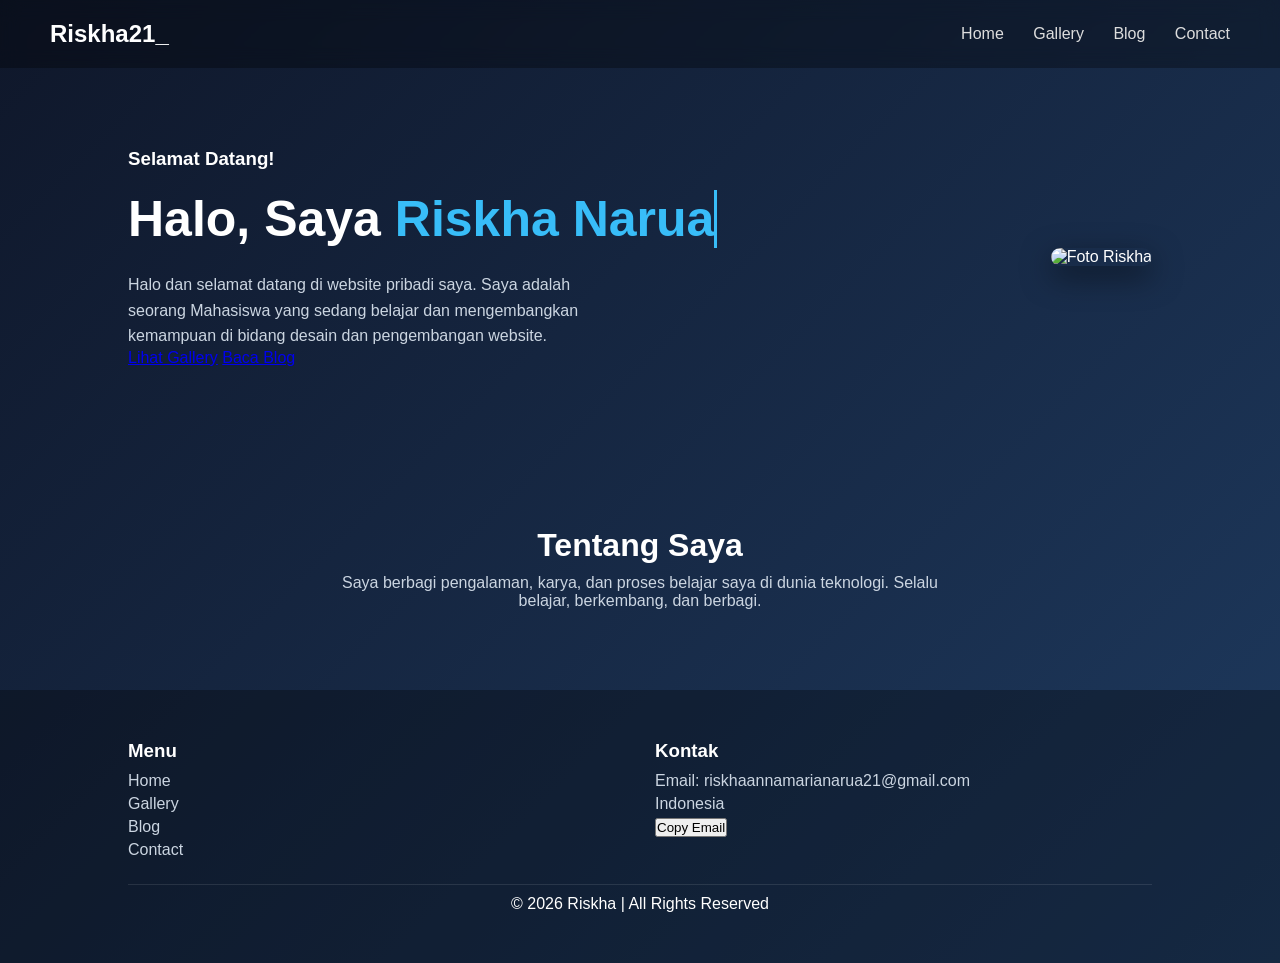
==== index.html @ 5e5030ea "upload pertama" ====
<!DOCTYPE html>
<html lang="id">
<head>
    <meta charset="UTF-8">
    <meta name="viewport" content="width=device-width, initial-scale=1.0">
    <title>Home - Riskha Website</title>

    <!-- CSS -->
    <link rel="stylesheet" href="style.css">
</head>

<body>
    <body data-page="0">

<!-- NAVBAR -->
<nav class="navbar">
    <h2 class="logo">Riskha21_</h2>

    <div class="menu">
        <a href="index.html" class="active">Home</a>
        <a href="gallery.html">Gallery</a>
        <a href="blog.html">Blog</a>
        <a href="contact.html">Contact</a>
    </div>
</nav>

<!-- HERO -->
<section class="hero">

    <div class="hero-text">
        <h3 class="fade-slide">Selamat Datang!</h3>

        <h1 class="typing">
            Halo, Saya <span class="highlight">Riskha Narua</span>
        </h1>

        <p class="fade-slide delay-1">
            Halo dan selamat datang di website pribadi saya. Saya adalah seorang Mahasiswa 
            yang sedang belajar dan mengembangkan kemampuan di bidang desain dan pengembangan website.
        </p>

        <div class="hero-btn fade-slide delay-2">
            <a href="gallery.html" class="btn">Lihat Gallery</a>
            <a href="blog.html" class="btn secondary">Baca Blog</a>
        </div>
    </div>

    <div class="hero-img fade-slide delay-2">
        <img src="profil.jpeg" alt="Foto Riskha">
    </div>

</section>

<!-- ABOUT -->
<section id="about" class="about fade-slide">
    <h2>Tentang Saya</h2>
    <p>
        Saya berbagi pengalaman, karya, dan proses belajar saya di dunia teknologi. 
        Selalu belajar, berkembang, dan berbagi.
    </p>
</section>

<!-- FOOTER -->
<footer class="footer">
    <div class="footer-container">

        <div class="footer-col">
            <h3>Menu</h3>
            <a href="index.html">Home</a>
            <a href="gallery.html">Gallery</a>
            <a href="blog.html">Blog</a>
            <a href="contact.html">Contact</a>
        </div>

        <div class="footer-col">
            <h3>Kontak</h3>
            <p id="email">Email: riskhaannamarianarua21@gmail.com</p>
            <p>Indonesia</p>
            <button onclick="copyEmail()" class="copy-btn">Copy Email</button>
        </div>

    </div>

    <div class="footer-bottom">
        © 2026 Riskha | All Rights Reserved
    </div>
</footer>

<!-- JS -->
<script src="script.js"></script>

</body>
</html>
---- style.css ----
/* RESET */
* {
    margin: 0;
    padding: 0;
    box-sizing: border-box;
}

/* BODY */
body {
    font-family: 'Segoe UI', sans-serif;
    background: linear-gradient(135deg, #0f172a, #1e3a5f);
    color: #fff;
}

/* NAVBAR */
.navbar {
    display: flex;
    justify-content: space-between;
    align-items: center;
    padding: 20px 50px;
    background: rgba(0,0,0,0.3);
    backdrop-filter: blur(10px);
    position: sticky;
    top: 0;
}

.logo {
    font-size: 24px;
}

/* MENU */
.menu a {
    margin-left: 25px;
    color: #ddd;
    text-decoration: none;
    font-weight: 500;
    position: relative;
}

.menu a::after {
    content: "";
    position: absolute;
    width: 0%;
    height: 2px;
    background: #38bdf8;
    left: 0;
    bottom: -5px;
    transition: 0.3s;
}

.menu a:hover::after {
    width: 100%;
}

.menu a:hover {
    color: #38bdf8;
}

/* HERO */
.hero {
    display: flex;
    justify-content: space-between;
    align-items: center;
    padding: 80px 10%;
}

/* TEXT */
.hero-text h1 {
    font-size: 50px;
    margin: 20px 0;
}

.hero-text p {
    color: #cbd5e1;
    line-height: 1.6;
    max-width: 500px;
}

/* BUTTON */
.hero button {
    margin-top: 20px;
    padding: 12px 25px;
    border: none;
    background: linear-gradient(45deg, #38bdf8, #0ea5e9);
    color: white;
    border-radius: 30px;
    cursor: pointer;
    transition: 0.3s;
}

.hero button:hover {
    transform: scale(1.05);
    box-shadow: 0 0 20px rgba(56,189,248,0.5);
}

/* IMAGE */
.hero-img img {
    width: 320px;
    border-radius: 20px;
    transition: 0.4s;
    box-shadow: 0 10px 30px rgba(0,0,0,0.5);
}

.hero-img img:hover {
    transform: scale(1.05) rotate(1deg);
}

/* ANIMASI */
.hero-text {
    animation: slideLeft 1s ease;
}

.hero-img img {
    animation: slideRight 1s ease;
}

@keyframes slideLeft {
    from {
        transform: translateX(-100px);
        opacity: 0;
    }
    to {
        transform: translateX(0);
        opacity: 1;
    }
}

@keyframes slideRight {
    from {
        transform: translateX(100px);
        opacity: 0;
    }
    to {
        transform: translateX(0);
        opacity: 1;
    }
}

/* ABOUT */
.about {
    padding: 80px 10%;
    text-align: center;
}

.about h2 {
    font-size: 32px;
    margin-bottom: 10px;
}

.about p {
    color: #cbd5e1;
    max-width: 600px;
    margin: auto;
}

/* HR */
hr {
    border: none;
    height: 1px;
    background: rgba(255,255,255,0.1);
    margin: 40px 10%;
}

/* FOOTER */
.footer {
    background: rgba(0,0,0,0.3);
    padding: 50px 10%;
}

.footer-container {
    display: flex;
    justify-content: space-between;
    flex-wrap: wrap;
    gap: 30px;
}

.footer-col {
    flex: 1;
    min-width: 200px;
}

.footer h2, .footer h3 {
    margin-bottom: 10px;
}

.footer p, .footer a {
    color: #cbd5e1;
    text-decoration: none;
    margin: 5px 0;
    display: block;
}

.footer a:hover {
    color: #38bdf8;
}

.footer-bottom {
    text-align: center;
    margin-top: 20px;
    border-top: 1px solid rgba(255,255,255,0.1);
    padding-top: 10px;
}

/* RESPONSIVE */
@media(max-width: 768px) {
    .hero {
        flex-direction: column;
        text-align: center;
    }

    .hero-img img {
        margin-top: 20px;
    }
}

.slide-text {
    opacity: 0;
    transform: translateX(-100px);
    animation: slideIn 1.5s ease forwards;
}

@keyframes slideIn {
    to {
        opacity: 1;
        transform: translateX(0);
    }
}

/* ===== TYPING EFFECT ===== */
.typing {
    display: inline-block;
    overflow: hidden;
    white-space: nowrap;
    border-right: 3px solid #38bdf8;
    width: 0;
    animation: typing 3s steps(30, end) forwards, blink 0.7s infinite;
}

@keyframes typing {
    from { width: 0 }
    to { width: 100% }
}

@keyframes blink {
    50% { border-color: transparent }
}

/* Highlight nama */
.highlight {
    color: #38bdf8;
}

/* ===== FADE + SLIDE ===== */
.fade-slide {
    opacity: 0;
    transform: translateY(30px);
    animation: fadeSlide 1s forwards;
}

.delay-1 {
    animation-delay: 0.5s;
}

.delay-2 {
    animation-delay: 1s;
}

@keyframes fadeSlide {
    to {
        opacity: 1;
        transform: translateY(0);
    }
}


/* ===== GALLERY STYLE ===== */
/* GALLERY TABLE */
.gallery-table {
    width: 80%;
    margin: auto;
    border-spacing: 30px; /* jarak antar gambar */
}

/* GAMBAR */
.gallery-img {
    width: 250px; /* ukuran diperkecil */
    height: 180px;
    object-fit: cover;
    border-radius: 15px;
    cursor: pointer;
    transition: 0.3s;
    box-shadow: 0 5px 15px rgba(0,0,0,0.4);
}

.gallery-img:hover {
    transform: scale(1.05);
}

/* TEXT */
.gallery-table p {
    margin-top: 8px;
    color: #cbd5e1;
}

/* LIGHTBOX FIX */
#lightbox img {
    max-width: 70%;
    max-height: 70%;
}

.fade-up {
    opacity: 0;
    transform: translateY(40px);
    transition: all 0.8s ease;
}

.fade-up.show {
    opacity: 1;
    transform: translateY(0);
}

/* ===== BLOG STYLE ===== */
.blog-card {
    background: #1e293b;
    border-radius: 15px;
    padding: 20px;
    margin-bottom: 20px;
    transition: 0.3s;
}

.blog-card:hover {
    transform: translateY(-5px);
    box-shadow: 0 10px 25px rgba(0,0,0,0.4);
}

/* VIDEO */
.blog-video {
    width: 100%;
    max-width: 500px;
    border-radius: 10px;
    margin-top: 10px;
    transition: 0.3s;
}

.blog-video:hover {
    transform: scale(1.02);
}

/* ===== CONTACT STYLE===== */


/* HEADER */
.contact-header {
    text-align: center;
    padding: 60px 20px 20px;
}

.contact-header h1 {
    font-size: 40px;
}

.contact-header p {
    color: #cbd5e1;
}

/* BOX DATA */
.contact-box {
    width: 50%;
    margin: 40px auto;
    padding: 30px;
    background: rgba(0,0,0,0.3);
    border-radius: 15px;
    box-shadow: 0 10px 25px rgba(0,0,0,0.5);
}

/* TABLE */
.contact-box table {
    width: 100%;
}

.contact-box td {
    padding: 10px;
}

/* SOSIAL */
.contact-social {
    text-align: center;
    margin: 50px 0;
}

.contact-social h3 {
    margin-bottom: 20px;
}

/* ICON */
.social-icons img {
    width: 60px;
    margin: 10px;
    cursor: pointer;
    transition: 0.3s;
}

.social-icons img:hover {
    transform: scale(1.2);
}

/* RESPONSIVE */
@media(max-width: 768px) {
    .contact-box {
        width: 90%;
    }
}
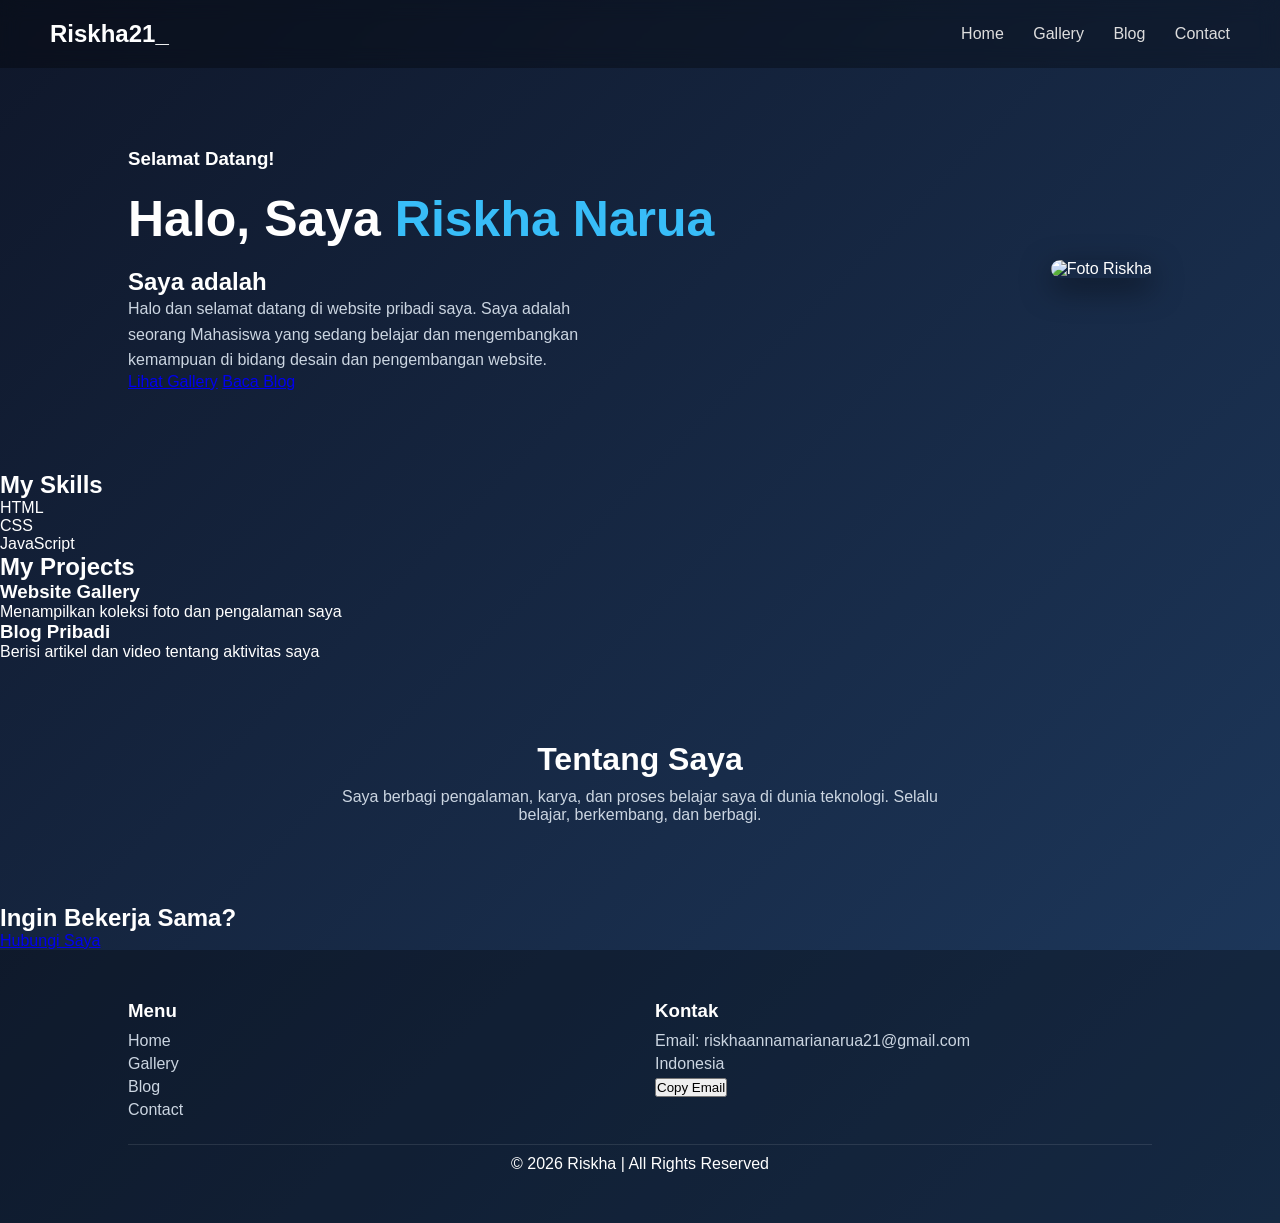
==== commit bcc782a4: "Refactor index.html to improve structure and content Removed unnecessary attributes and added new se" ====
--- a/index.html
+++ b/index.html
@@ -5,12 +5,10 @@
     <meta name="viewport" content="width=device-width, initial-scale=1.0">
     <title>Home - Riskha Website</title>
 
-    <!-- CSS -->
     <link rel="stylesheet" href="style.css">
 </head>
 
 <body>
-    <body data-page="0">
 
 <!-- NAVBAR -->
 <nav class="navbar">
@@ -28,36 +26,80 @@
 <section class="hero">
 
     <div class="hero-text">
-        <h3 class="fade-slide">Selamat Datang!</h3>
+        <h3>Selamat Datang!</h3>
 
-        <h1 class="typing">
+        <h1>
             Halo, Saya <span class="highlight">Riskha Narua</span>
         </h1>
 
-        <p class="fade-slide delay-1">
+        <!-- TYPING -->
+        <h2>Saya adalah <span id="typing"></span></h2>
+
+        <p>
             Halo dan selamat datang di website pribadi saya. Saya adalah seorang Mahasiswa 
             yang sedang belajar dan mengembangkan kemampuan di bidang desain dan pengembangan website.
         </p>
 
-        <div class="hero-btn fade-slide delay-2">
+        <div class="hero-btn">
             <a href="gallery.html" class="btn">Lihat Gallery</a>
             <a href="blog.html" class="btn secondary">Baca Blog</a>
         </div>
     </div>
 
-    <div class="hero-img fade-slide delay-2">
+    <div class="hero-img">
         <img src="profil.jpeg" alt="Foto Riskha">
     </div>
 
 </section>
 
+<!-- SKILLS -->
+<section class="skills">
+    <h2>My Skills</h2>
+
+    <div class="skill">
+        <p>HTML</p>
+        <div class="bar"><div class="progress html"></div></div>
+    </div>
+
+    <div class="skill">
+        <p>CSS</p>
+        <div class="bar"><div class="progress css"></div></div>
+    </div>
+
+    <div class="skill">
+        <p>JavaScript</p>
+        <div class="bar"><div class="progress js"></div></div>
+    </div>
+</section>
+
+<!-- PROJECT -->
+<section class="projects">
+    <h2>My Projects</h2>
+
+    <div class="project-card">
+        <h3>Website Gallery</h3>
+        <p>Menampilkan koleksi foto dan pengalaman saya</p>
+    </div>
+
+    <div class="project-card">
+        <h3>Blog Pribadi</h3>
+        <p>Berisi artikel dan video tentang aktivitas saya</p>
+    </div>
+</section>
+
 <!-- ABOUT -->
-<section id="about" class="about fade-slide">
+<section id="about" class="about">
     <h2>Tentang Saya</h2>
     <p>
         Saya berbagi pengalaman, karya, dan proses belajar saya di dunia teknologi. 
         Selalu belajar, berkembang, dan berbagi.
     </p>
+</section>
+
+<!-- CTA -->
+<section class="cta">
+    <h2>Ingin Bekerja Sama?</h2>
+    <a href="contact.html" class="btn">Hubungi Saya</a>
 </section>
 
 <!-- FOOTER -->
@@ -86,8 +128,7 @@
     </div>
 </footer>
 
-<!-- JS -->
 <script src="script.js"></script>
 
 </body>
-</html>+</html>
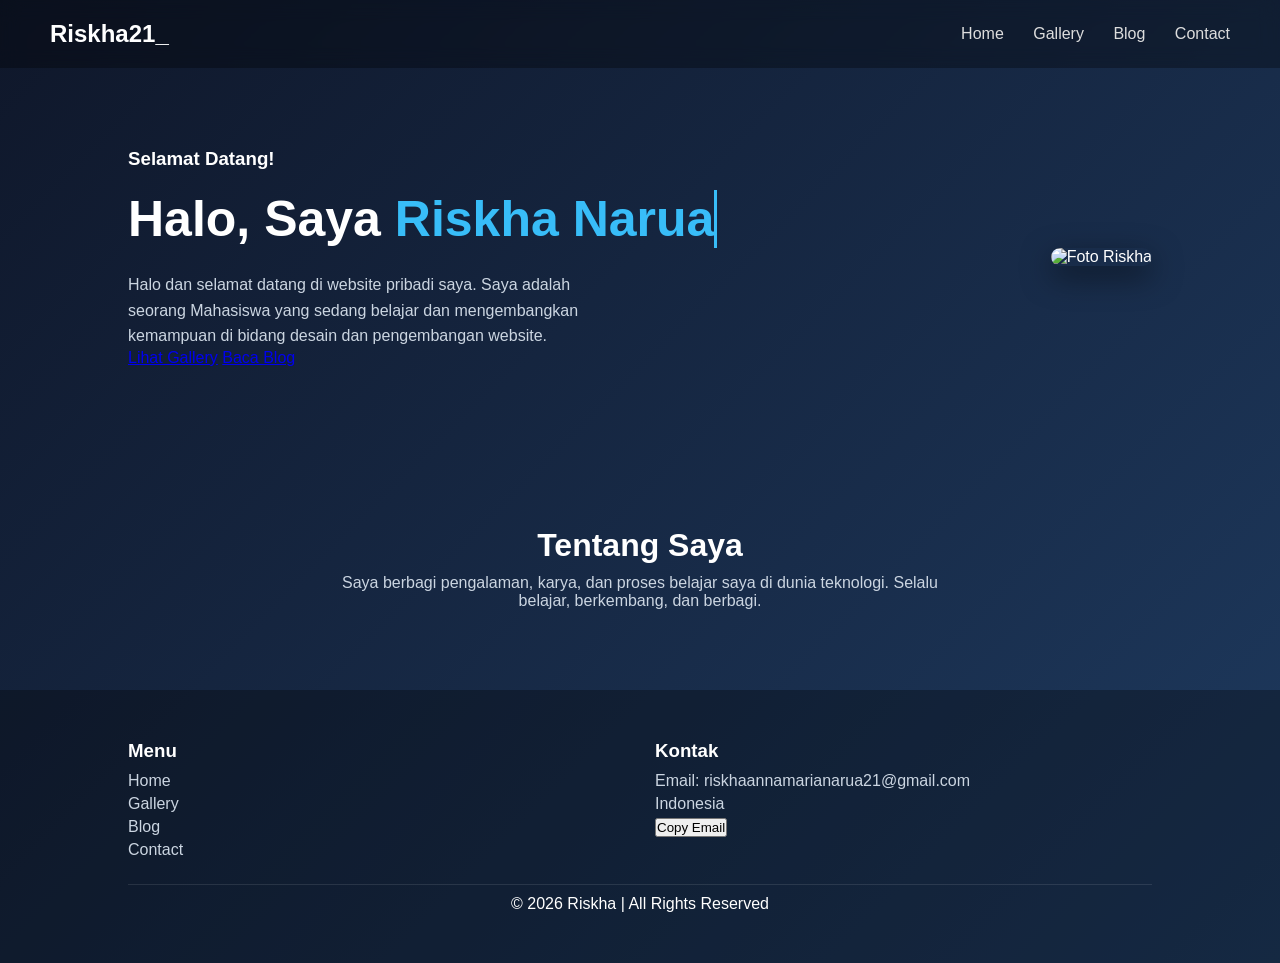
==== commit cf0b580d: "Update index.html" ====
--- a/index.html
+++ b/index.html
@@ -5,10 +5,12 @@
     <meta name="viewport" content="width=device-width, initial-scale=1.0">
     <title>Home - Riskha Website</title>
 
+    <!-- CSS -->
     <link rel="stylesheet" href="style.css">
 </head>
 
 <body>
+    <body data-page="0">
 
 <!-- NAVBAR -->
 <nav class="navbar">
@@ -26,80 +28,36 @@
 <section class="hero">
 
     <div class="hero-text">
-        <h3>Selamat Datang!</h3>
+        <h3 class="fade-slide">Selamat Datang!</h3>
 
-        <h1>
+        <h1 class="typing">
             Halo, Saya <span class="highlight">Riskha Narua</span>
         </h1>
 
-        <!-- TYPING -->
-        <h2>Saya adalah <span id="typing"></span></h2>
-
-        <p>
+        <p class="fade-slide delay-1">
             Halo dan selamat datang di website pribadi saya. Saya adalah seorang Mahasiswa 
             yang sedang belajar dan mengembangkan kemampuan di bidang desain dan pengembangan website.
         </p>
 
-        <div class="hero-btn">
+        <div class="hero-btn fade-slide delay-2">
             <a href="gallery.html" class="btn">Lihat Gallery</a>
             <a href="blog.html" class="btn secondary">Baca Blog</a>
         </div>
     </div>
 
-    <div class="hero-img">
+    <div class="hero-img fade-slide delay-2">
         <img src="profil.jpeg" alt="Foto Riskha">
     </div>
 
 </section>
 
-<!-- SKILLS -->
-<section class="skills">
-    <h2>My Skills</h2>
-
-    <div class="skill">
-        <p>HTML</p>
-        <div class="bar"><div class="progress html"></div></div>
-    </div>
-
-    <div class="skill">
-        <p>CSS</p>
-        <div class="bar"><div class="progress css"></div></div>
-    </div>
-
-    <div class="skill">
-        <p>JavaScript</p>
-        <div class="bar"><div class="progress js"></div></div>
-    </div>
-</section>
-
-<!-- PROJECT -->
-<section class="projects">
-    <h2>My Projects</h2>
-
-    <div class="project-card">
-        <h3>Website Gallery</h3>
-        <p>Menampilkan koleksi foto dan pengalaman saya</p>
-    </div>
-
-    <div class="project-card">
-        <h3>Blog Pribadi</h3>
-        <p>Berisi artikel dan video tentang aktivitas saya</p>
-    </div>
-</section>
-
 <!-- ABOUT -->
-<section id="about" class="about">
+<section id="about" class="about fade-slide">
     <h2>Tentang Saya</h2>
     <p>
         Saya berbagi pengalaman, karya, dan proses belajar saya di dunia teknologi. 
         Selalu belajar, berkembang, dan berbagi.
     </p>
-</section>
-
-<!-- CTA -->
-<section class="cta">
-    <h2>Ingin Bekerja Sama?</h2>
-    <a href="contact.html" class="btn">Hubungi Saya</a>
 </section>
 
 <!-- FOOTER -->
@@ -128,6 +86,7 @@
     </div>
 </footer>
 
+<!-- JS -->
 <script src="script.js"></script>
 
 </body>
--- a/style.css
+++ b/style.css
@@ -271,7 +271,37 @@
         transform: translateY(0);
     }
 }
-
+.skills, .projects, .cta {
+    padding: 60px 10%;
+    text-align: center;
+}
+
+.bar {
+    background: #1e293b;
+    border-radius: 20px;
+    margin: 10px 0;
+}
+
+.progress {
+    height: 10px;
+    background: #38bdf8;
+}
+
+.html { width: 90%; }
+.css { width: 80%; }
+.js { width: 70%; }
+
+.project-card {
+    background: rgba(255,255,255,0.05);
+    padding: 20px;
+    margin: 10px;
+    border-radius: 15px;
+    display: inline-block;
+}
+
+.cta {
+    background: rgba(0,0,0,0.3);
+}
 
 /* ===== GALLERY STYLE ===== */
 /* GALLERY TABLE */
@@ -409,4 +439,4 @@
     .contact-box {
         width: 90%;
     }
-}+}
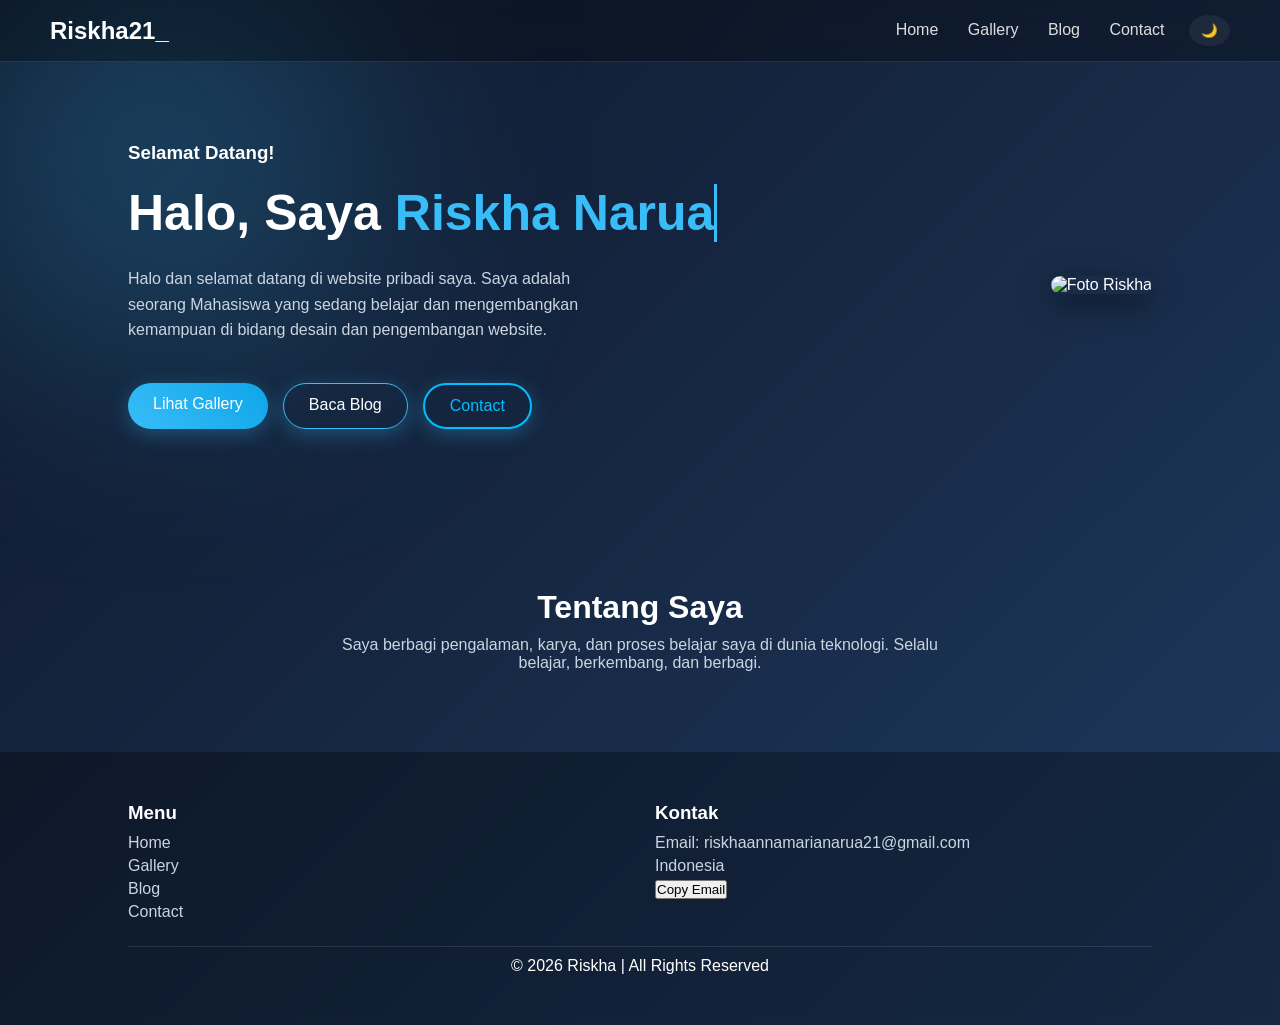
==== commit ec799636: "Update index.html" ====
--- a/index.html
+++ b/index.html
@@ -21,6 +21,8 @@
         <a href="gallery.html">Gallery</a>
         <a href="blog.html">Blog</a>
         <a href="contact.html">Contact</a>
+
+        <button id="theme-toggle" class="theme-btn">🌙</button>
     </div>
 </nav>
 
@@ -40,9 +42,10 @@
         </p>
 
         <div class="hero-btn fade-slide delay-2">
-            <a href="gallery.html" class="btn">Lihat Gallery</a>
-            <a href="blog.html" class="btn secondary">Baca Blog</a>
-        </div>
+    <a href="gallery.html" class="btn">Lihat Gallery</a>
+    <a href="blog.html" class="btn secondary">Baca Blog</a>
+    <a href="contact.html" class="btn contact">Contact</a>
+</div>
     </div>
 
     <div class="hero-img fade-slide delay-2">
--- a/style.css
+++ b/style.css
@@ -1,3 +1,18 @@
+:root {
+    --bg: #0f1c2e;
+    --text: white;
+}
+
+body.light-mode {
+    --bg: #f5f7fa;
+    --text: #222;
+}
+
+body {
+    background: var(--bg);
+    color: var(--text);
+}
+
 /* RESET */
 * {
     margin: 0;
@@ -7,6 +22,8 @@
 
 /* BODY */
 body {
+
+    
     font-family: 'Segoe UI', sans-serif;
     background: linear-gradient(135deg, #0f172a, #1e3a5f);
     color: #fff;
@@ -271,37 +288,50 @@
         transform: translateY(0);
     }
 }
-.skills, .projects, .cta {
-    padding: 60px 10%;
-    text-align: center;
-}
-
-.bar {
+
+/* THEME BUTTON */
+.theme-btn {
+    margin-left: 20px;
+    padding: 8px 12px;
+    border: none;
+    border-radius: 50%;
+    cursor: pointer;
     background: #1e293b;
-    border-radius: 20px;
-    margin: 10px 0;
-}
-
-.progress {
-    height: 10px;
-    background: #38bdf8;
-}
-
-.html { width: 90%; }
-.css { width: 80%; }
-.js { width: 70%; }
-
-.project-card {
-    background: rgba(255,255,255,0.05);
-    padding: 20px;
-    margin: 10px;
-    border-radius: 15px;
-    display: inline-block;
-}
-
-.cta {
-    background: rgba(0,0,0,0.3);
-}
+    color: white;
+    transition: 0.3s;
+}
+
+.theme-btn:hover {
+    transform: scale(1.1);
+}
+
+/* LIGHT MODE */
+.light-mode {
+    background: #f1f5f9;
+    color: #0f172a;
+}
+
+/* NAVBAR LIGHT */
+.light-mode .navbar {
+    background: rgba(255,255,255,0.7);
+}
+
+/* TEXT LIGHT */
+.light-mode p {
+    color: #334155;
+}
+
+/* CARD LIGHT */
+.light-mode .project-card,
+.light-mode .featured-box {
+    background: rgba(0,0,0,0.05);
+}
+
+/* BUTTON LIGHT */
+.light-mode .btn {
+    background: #0ea5e9;
+}
+
 
 /* ===== GALLERY STYLE ===== */
 /* GALLERY TABLE */
@@ -347,6 +377,124 @@
 .fade-up.show {
     opacity: 1;
     transform: translateY(0);
+}
+
+/* GRID GALLERY */
+.gallery {
+    display: grid;
+    grid-template-columns: repeat(auto-fit, minmax(220px, 1fr));
+    gap: 20px;
+    padding: 40px 10%;
+}
+
+.gallery-item {
+    text-align: center;
+}
+
+/* IMAGE */
+.gallery img {
+    width: 100%;
+    border-radius: 15px;
+    cursor: pointer;
+    transition: 0.3s;
+}
+
+.gallery img:hover {
+    transform: scale(1.05);
+}
+
+/* LIGHTBOX */
+#lightbox {
+    position: fixed;
+    top: 0;
+    left: 0;
+    width: 100%;
+    height: 100%;
+
+    background: rgba(0,0,0,0.85);
+    backdrop-filter: blur(10px);
+
+    display: none;
+    justify-content: center;
+    align-items: center;
+
+    z-index: 999;
+}
+
+/* GAMBAR BESAR */
+#lightbox img {
+    max-width: 85%;
+    max-height: 85%;
+    border-radius: 15px;
+
+    /* efek glow */
+    box-shadow: 0 0 60px rgba(56,189,248,0.8);
+
+    animation: zoomIn 0.3s ease;
+}
+
+/* CLOSE BUTTON */
+.close-btn {
+    position: absolute;
+    top: 30px;
+    right: 40px;
+    font-size: 40px;
+    color: white;
+    cursor: pointer;
+}
+
+/* ANIMASI */
+@keyframes zoomIn {
+    from {
+        transform: scale(0.8);
+        opacity: 0;
+    }
+    to {
+        transform: scale(1);
+        opacity: 1;
+    }
+}
+
+/* gambar gallery */
+.gallery-img {
+    width: 300px;
+    height: 200px;
+    object-fit: cover;
+    border-radius: 15px;
+    cursor: pointer;
+    transition: 0.3s;
+}
+
+/* efek hover */
+.gallery-img:hover {
+    transform: scale(1.05);
+    opacity: 0.9;
+}
+
+/* jarak tabel */
+.gallery-table {
+    margin: auto;
+    border-spacing: 30px;
+}
+
+/* LIGHTBOX */
+#lightbox {
+    display: none;
+    position: fixed;
+    z-index: 999;
+    top: 0;
+    left: 0;
+    width: 100%;
+    height: 100%;
+    background: rgba(0,0,0,0.9);
+    text-align: center;
+    padding-top: 50px;
+}
+
+#lightbox img {
+    max-width: 80%;
+    max-height: 80%;
+    border-radius: 10px;
 }
 
 /* ===== BLOG STYLE ===== */
@@ -440,3 +588,353 @@
         width: 90%;
     }
 }
+
+.blog-card {
+    background: rgba(255,255,255,0.05);
+    border-radius: 15px;
+    padding: 20px;
+    transition: 0.4s;
+}
+
+.blog-video {
+    width: 100%;
+    border-radius: 10px;
+    margin-top: 10px;
+}
+
+.featured-img {
+    width: 100%;
+    max-width: 400px;
+    border-radius: 10px;
+    margin: 10px 0;
+}
+
+/* 🔥 efek lampu */
+.glow:hover {
+    transform: translateY(-8px);
+    box-shadow:
+        0 0 20px rgba(56,189,248,0.8),
+        0 0 40px rgba(56,189,248,0.6),
+        0 0 80px rgba(56,189,248,0.4);
+}
+
+/* hanya untuk artikel utama */
+.read-more {
+    display: inline-block;
+    margin-top: 10px;
+    padding: 8px 15px;
+    border-radius: 20px;
+    background: linear-gradient(45deg, #38bdf8, #0ea5e9);
+    color: white;
+    text-decoration: none;
+}
+
+/* ===== PREMIUM ROOT ===== */
+:root {
+    --bg: #0f172a;
+    --text: #ffffff;
+    --card: rgba(255,255,255,0.05);
+    --accent: #38bdf8;
+    --glass: rgba(255,255,255,0.08);
+    --border: rgba(255,255,255,0.1);
+}
+
+body {
+    background: linear-gradient(135deg, #0f172a, #1e3a5f);
+    color: var(--text);
+    font-family: 'Segoe UI', sans-serif;
+}
+
+/* ===== NAVBAR PREMIUM ===== */
+.navbar {
+    display: flex;
+    justify-content: space-between;
+    align-items: center;
+    padding: 15px 50px;
+    backdrop-filter: blur(12px);
+    background: rgba(0,0,0,0.3);
+    border-bottom: 1px solid var(--border);
+}
+
+/* ===== HERO ===== */
+.hero {
+    display: flex;
+    align-items: center;
+    justify-content: space-between;
+    padding: 80px 10%;
+}
+
+.highlight {
+    color: var(--accent);
+}
+
+/* BOX CONTACT */
+.contact-box {
+    width: 85%;
+    margin: auto;
+    padding: 25px;
+    border-radius: 20px;
+    background: linear-gradient(135deg, #1e293b, #0f172a);
+}
+
+/* SOSIAL */
+.contact-social {
+    width: 85%;
+    margin: 30px auto;
+    padding: 25px;
+    border-radius: 20px;
+    text-align: center;
+    background: linear-gradient(135deg, #1e293b, #0f172a);
+}
+
+/* ICON */
+.social-icons img {
+    width: 50px;
+    margin: 10px;
+    cursor: pointer;
+    transition: 0.3s;
+}
+
+.social-icons img:hover {
+    transform: scale(1.2);
+}
+
+/* 🔥 EFEK CAHAYA */
+.glow {
+    box-shadow:
+        0 0 25px rgba(56,189,248,0.7),
+        0 0 50px rgba(56,189,248,0.5),
+        0 0 80px rgba(56,189,248,0.3);
+}
+
+/* efek hover biar hidup */
+.glow:hover {
+    transform: translateY(-5px);
+    transition: 0.3s;
+}
+
+/* ===== BUTTON PREMIUM ===== */
+.btn {
+    padding: 12px 25px;
+    border-radius: 30px;
+    background: linear-gradient(45deg, #38bdf8, #0ea5e9);
+    color: white;
+    text-decoration: none;
+    transition: 0.3s;
+    box-shadow: 0 5px 20px rgba(56,189,248,0.3);
+}
+
+.btn:hover {
+    transform: translateY(-3px);
+    box-shadow: 0 10px 30px rgba(56,189,248,0.6);
+}
+
+.btn.secondary {
+    background: transparent;
+    border: 1px solid var(--accent);
+}
+
+/* ===== CARD (GLASS) ===== */
+.project-card {
+    background: var(--glass);
+    border: 1px solid var(--border);
+    backdrop-filter: blur(10px);
+    border-radius: 15px;
+    padding: 20px;
+    margin: 10px;
+    transition: 0.3s;
+    display: inline-block;
+}
+
+.project-card:hover {
+    transform: translateY(-5px);
+    box-shadow: 0 10px 25px rgba(0,0,0,0.4);
+}
+
+/* ===== SKILLS ===== */
+.skills {
+    padding: 60px 10%;
+}
+
+.bar {
+    background: #1e293b;
+    border-radius: 20px;
+    overflow: hidden;
+}
+
+.progress {
+    height: 10px;
+    background: linear-gradient(90deg, #38bdf8, #0ea5e9);
+}
+
+/* ===== CTA ===== */
+.cta {
+    text-align: center;
+    padding: 60px;
+    background: linear-gradient(45deg, rgba(56,189,248,0.1), transparent);
+}
+
+/* ===== IMAGE EFFECT ===== */
+.hero-img img {
+    width: 320px;
+    border-radius: 20px;
+    transition: 0.4s;
+}
+
+.hero-img img:hover {
+    transform: scale(1.05);
+    box-shadow: 0 0 30px rgba(56,189,248,0.5);
+}
+
+body::before {
+    content: "";
+    position: fixed;
+    width: 500px;
+    height: 500px;
+    background: radial-gradient(circle, rgba(56,189,248,0.3), transparent);
+    top: -100px;
+    left: -100px;
+    filter: blur(100px);
+    z-index: -1;
+}
+
+.hero-btn {
+    margin-top: 40px; /* bikin tombol turun */
+    display: flex;
+    gap: 15px;
+}
+
+/* tombol contact */
+.btn.contact {
+    background: transparent;
+    border: 2px solid #00bfff;
+    color: #00bfff;
+}
+
+.btn.contact:hover {
+    background: #00bfff;
+    color: white;
+}
+
+/* LIGHT MODE */
+body.light-mode {
+    background: #f5f7fa;
+    color: #222; /* teks utama jadi gelap */
+}
+
+/* navbar */
+body.light-mode .navbar {
+    background: #ffffff;
+}
+
+/* teks hero */
+body.light-mode .hero-text h1 {
+    color: #222;
+}
+
+body.light-mode .hero-text p {
+    color: #444;
+}
+
+/* highlight nama */
+body.light-mode .highlight {
+    color: #0077ff;
+}
+
+/* menu navbar */
+body.light-mode .menu a {
+    color: #333;
+}
+
+body.light-mode .menu a:hover {
+    color: #0077ff;
+}
+
+/* tombol */
+body.light-mode .btn {
+    background: #0077ff;
+    color: white;
+}
+
+body.light-mode .btn.secondary {
+    background: transparent;
+    border: 2px solid #0077ff;
+    color: #0077ff;
+}
+
+body.light-mode .btn.contact {
+    border: 2px solid #0077ff;
+    color: #0077ff;
+}
+
+/* CARD CONTACT */
+.contact-card {
+    background: linear-gradient(135deg, #1e2a47, #0f1c2e);
+    color: white; /* INI PENTING */
+}
+
+/* label kiri (Nama, Email, dll) */
+.contact-card strong {
+    color: #00bfff;
+}
+
+/* isi teks kanan */
+.contact-card p {
+    color: #ffffff;
+}
+
+/* ===== LIGHT MODE CONTACT ===== */
+
+/* box utama contact */
+body.light-mode .contact-card {
+    background: #ffffff;
+    color: #222;
+}
+
+/* label kiri (Nama, Email, dll) */
+body.light-mode .contact-card strong {
+    color: #0077ff;
+}
+
+/* isi teks kanan */
+body.light-mode .contact-card p {
+    color: #333;
+}
+
+/* judul "Hubungi Saya" */
+body.light-mode h2 {
+    color: #222;
+}
+
+/* icon (WA, IG, Gmail) biar tetap jelas */
+body.light-mode .contact-icons img {
+    filter: none;
+}
+
+/* ===== LIGHT MODE - BACKGROUND TABEL ===== */
+
+/* tabel utama */
+body.light-mode table {
+    background: #ffffff;
+    color: #222;
+}
+
+/* cell tabel */
+body.light-mode td {
+    background: #ffffff;
+    color: #222;
+}
+
+/* kalau kamu pakai class khusus (lebih aman) */
+body.light-mode .gallery-table,
+body.light-mode .contact-table {
+    background: #ffffff;
+}
+
+/* box contact */
+body.light-mode .contact-card,
+body.light-mode .contact-box,
+body.light-mode .contact-container {
+    background: #ffffff !important;
+    color: #222 !important;
+}
